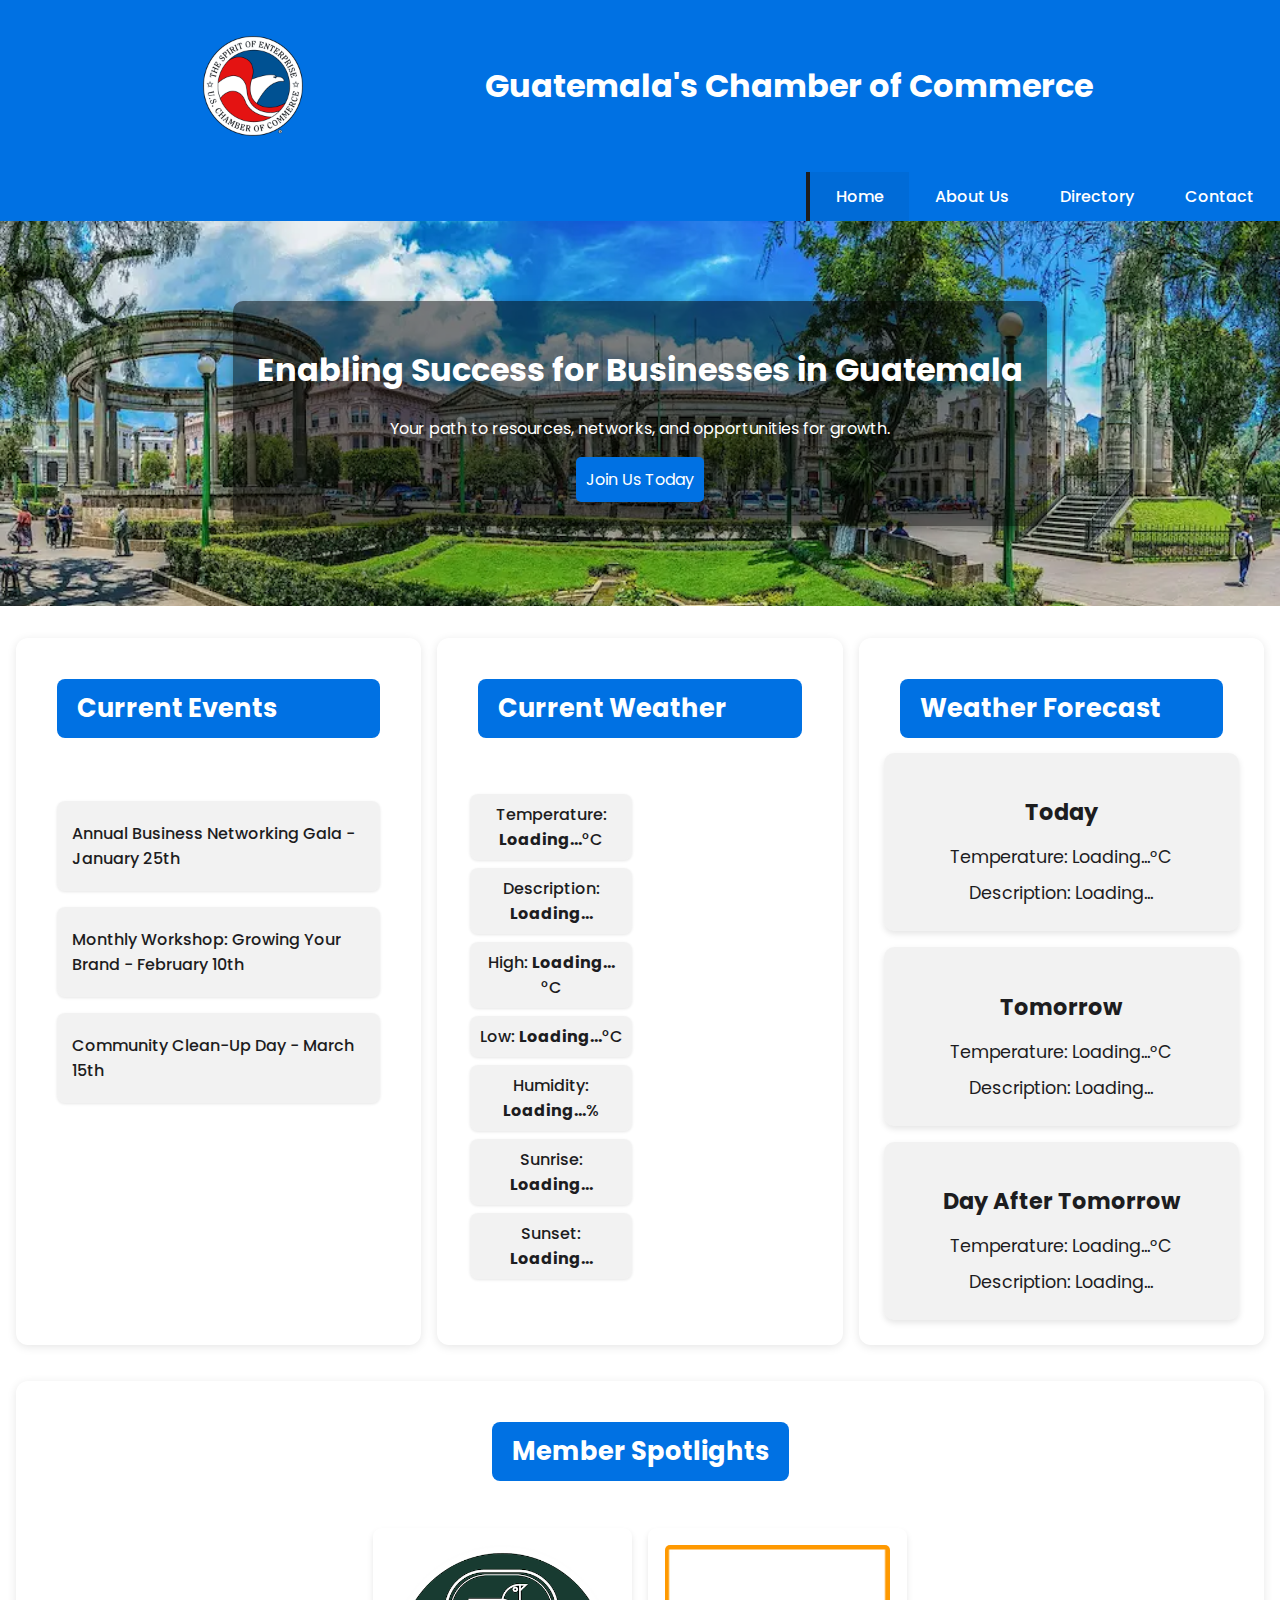
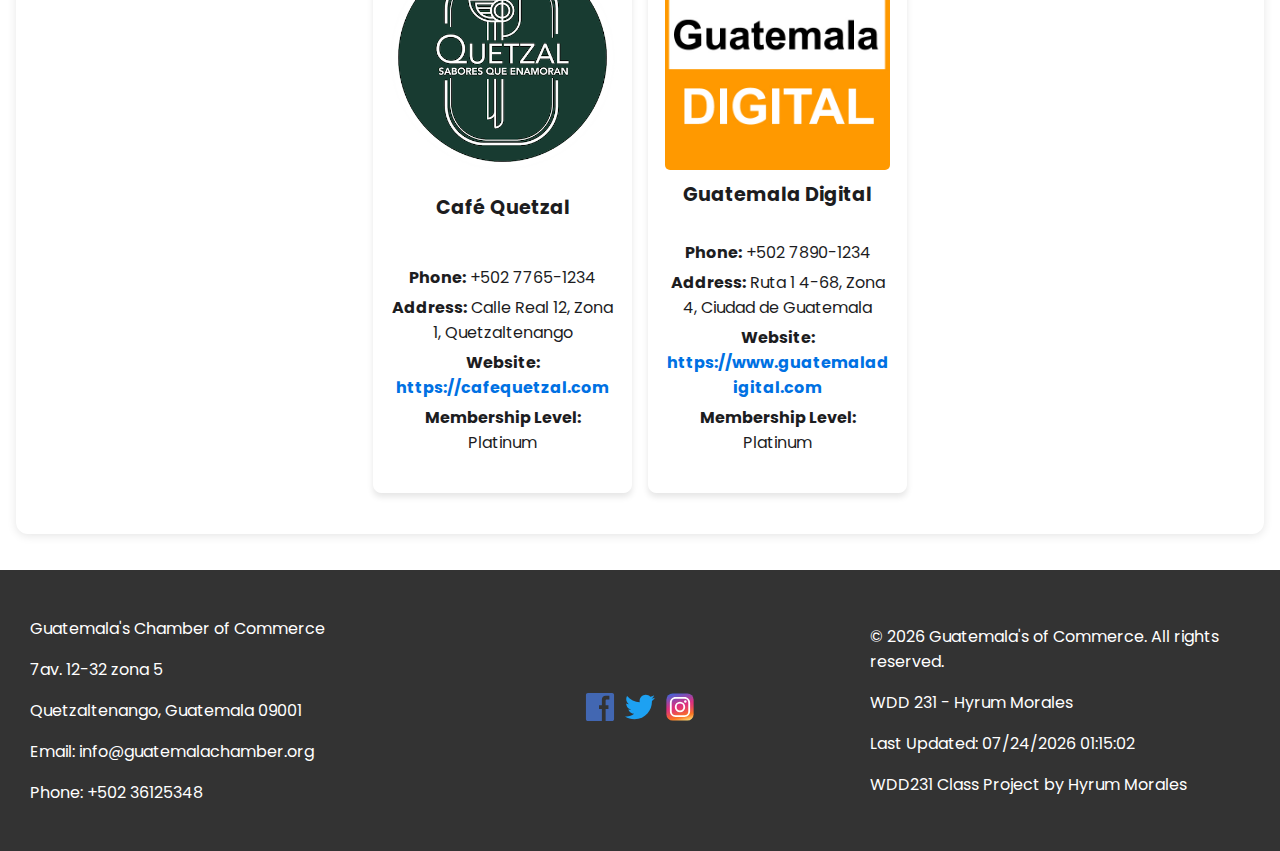
==== chamber/index.html @ 3a818819 "fixed audit tool errors" ====
<!DOCTYPE html>
<html lang="en">

<head>
    <meta charset="UTF-8">
    <meta name="viewport" content="width=device-width, initial-scale=1.0">
    <meta name="description" content="Welcome to the Guatemala's Chamber of Commerce Home Page.">
    <meta name="author" content="Hyrum Morales">
    <meta property="og:title" content="Guatemala Chamber of Commerce Home Page">
    <meta property="og:type" content="website">
    <meta property="og:image"
        content="https://github.com/Hyrummorales23/wdd231/blob/main/chamber/images/chamber-logo.png">
    <meta property="og:url" content="https://Hyrummorales23.github.io/wdd231/chamber/index.html">
    <title>Chamber Home Page</title>
    <link rel="icon" href="images/favicon.ico" type="image/x-icon">
    <link rel="stylesheet" href="styles/index-small.css">
    <link rel="stylesheet" href="styles/index-large.css">

    <!-- Twitter Card Meta Tags -->
    <meta name="twitter:card"
        content="https://github.com/Hyrummorales23/wdd231/blob/main/chamber/images/chamber-logo.png">
    <meta name="twitter:title" content="Guatemala's Chamber of Commerce Home Page">
    <meta name="twitter:description" content="Welcome to the Guatemala's Chamber of Commerce Home Page">
    <meta name="twitter:image" content="images/chamber-logo">
    <meta name="twitter:url" content="https://hyrummorales23.github.io/wdd231/chamber/index.html">
    <meta name="twitter:site" content="@iPanaHyrum">

    <link rel="preconnect" href="https://fonts.googleapis.com">
    <link rel="preconnect" href="https://fonts.gstatic.com" crossorigin>
    <link href="https://fonts.googleapis.com/css2?family=Poppins:wght@200;400&display=swap" rel="stylesheet">
</head>

<body>
    <header>
        <img src="images/chamber-logo.png" alt="Website logo">
        <h1>Guatemala's Chamber of Commerce</h1>
        <button id="myButton"></button>
    </header>
    <nav id="animate">
        <ul class="menuLinks">
            <li class="current-menu-item"><a href="index.html">Home</a></li>
            <li><a href="#" title="About Us">About Us</a></li>
            <li><a href="directory.html" title="Directory">Directory</a></li>
            <li><a href="#" title="Contact">Contact</a></li>
        </ul>
    </nav>

    <section class="hero">
        <div class="hero-content">
            <h1>Enabling Success for Businesses in Guatemala</h1>
            <p>Your path to resources, networks, and opportunities for growth.</p>
            <button>Join Us Today</button>
        </div>
    </section>

    <main>
        <section class="current-events">
            <h2>Current Events</h2>
            <ul>
                <li>Annual Business Networking Gala - January 25th</li>
                <li>Monthly Workshop: Growing Your Brand - February 10th</li>
                <li>Community Clean-Up Day - March 15th</li>
            </ul>
        </section>

        <!-- Current Weather Section -->
        <section class="current-weather">
            <h2>Current Weather</h2>
            <img id="current-icon" src="images/loading-weather-icon.png" alt="Weather Icon" style="display: none;">
            <div class="text-content">
                <p>Temperature: <span id="current-temp">Loading...</span>°C</p>
                <p>Description: <span id="current-description">Loading...</span></p>
                <p>High: <span id="current-high">Loading...</span>°C</p>
                <p>Low: <span id="current-low">Loading...</span>°C</p>
                <p>Humidity: <span id="current-humidity">Loading...</span>%</p>
                <p>Sunrise: <span id="current-sunrise">Loading...</span></p>
                <p>Sunset: <span id="current-sunset">Loading...</span></p>
            </div>
        </section>

        <!-- Weather Forecast Section -->
        <section class="weather-forecast">
            <h2>Weather Forecast</h2>
            <div class="forecast-container">
                <div class="forecast-day">
                    <h3>Today</h3>
                    <p>Temperature: <span id="forecast-today-temp">Loading...</span>°C</p>
                    <p>Description: <span id="forecast-today-desc">Loading...</span></p>
                </div>
                <div class="forecast-day">
                    <h3>Tomorrow</h3>
                    <p>Temperature: <span id="forecast-tomorrow-temp">Loading...</span>°C</p>
                    <p>Description: <span id="forecast-tomorrow-desc">Loading...</span></p>
                </div>
                <div class="forecast-day">
                    <h3>Day After Tomorrow</h3>
                    <p>Temperature: <span id="forecast-dayafter-temp">Loading...</span>°C</p>
                    <p>Description: <span id="forecast-dayafter-desc">Loading...</span></p>
                </div>
            </div>
        </section>

        <!-- Spotlight Section -->
        <section class="spotlights">
            <h2>Member Spotlights</h2>
            <div id="memberContainer">
                <!-- Spotlight cards will be dynamically inserted here -->
            </div>
        </section>
    </main>
    <footer>
        <div class="contact-info">
            <p>Guatemala's Chamber of Commerce</p>
            <p>7av. 12-32 zona 5</p>
            <p>Quetzaltenango, Guatemala 09001</p>
            <p>Email: info@guatemalachamber.org</p>
            <p>Phone: +502 36125348</p>
        </div>

        <div class="social-media">
            <a href="https://www.facebook.com"><img src="images/facebook.svg" alt="Facebook"></a>
            <a href="https://www.twitter.com"><img src="images/twitter.svg" alt="Twitter"></a>
            <a href="https://www.instagram.com"><img src="images/instagram.svg" alt="Instagram"></a>
        </div>

        <div class="copyright">
            <p>&copy; <span id="year"></span> Guatemala's of Commerce. All rights reserved.</p>
            <p>WDD 231 - Hyrum Morales</p>
            <p id="lastModified"></p>
            <p>WDD231 Class Project by Hyrum Morales</p>
        </div>

    </footer>

    <script src="scripts/index.js" defer></script>
</body>

</html>
---- chamber/styles/index-small.css ----
:root {
    --primary-color: #333333;
    --secondary-color: White;
    --accent-color: #0071E3;
    --dark-color: #1D1D1F;
    --light-color: #FFFFFF;
}

body {
    font-family: 'Poppins', Arial;
    margin: 0;
    padding: 0;
    background-color: var(--secondary-color);
    color: var(--dark-color);
    overflow-x: hidden;
}

h2 {
    font-family: 'Poppins', Arial;
    margin: 1rem;
}

header {
    background-color: var(--accent-color);
    color: var(--light-color);
    text-align: center;
    display: flex;
    justify-content: space-evenly;
    align-items: center;
    padding: 20px;
    box-shadow: 0 2px 5px rgba(0, 0, 0, 0.1);
    font-family: 'Poppins', Arial;
}

header img {
    max-width: 100px;
    height: auto;
    min-width: 30px;
    margin: 1rem;
}

/* Hamburger button styles */
nav {
    background-color: var(--accent-color);
    display: grid;
    grid-template-rows: 0fr;
    transition: grid-template-rows 0.5s ease-out;
    font-family: 'Poppins', Arial;
}


nav ul {
    overflow: hidden;
}

nav.open {
    grid-template-rows: 1fr;
}

#myButton {
    font-size: 2rem;
    background: none;
    border: none;
    color: var(--light-color);
    cursor: pointer;
    width: 100%;
    text-align: right;
    padding: .25rem 2vw;
}

#myButton::before {
    content: "\2630";
}

#myButton.open::before {
    content: "x";
}

ul.menuLinks li a {
    display: block;
    padding: .75rem 2vw;
    color: var(--light-color);
    text-decoration: none;
    font-weight: 500;
    font-family: 'Poppins', Arial;
}

li.current-menu-item a {
    background-color: rgba(0, 0, 0, 0.05);
    border-left: 4px solid var(--dark-color);
}

ul.menuLinks {
    list-style-type: none;
    margin: 0;
    padding: 0;
}

/* Header and Hero */
.logo {
    display: flex;
    align-items: center;
}

.logo img {
    max-width: 50px;
    margin-right: 10px;
}

.hero-content {
    background-color: rgba(0, 0, 0, 0.5);
    padding: 1.5rem;
    border-radius: 10px;
    box-shadow: 0 4px 10px rgba(0, 0, 0, 0.3);
    align-items: center;
}

.hero h1 {
    color: var(--light-color);
}

.hero p {
    color: var(--light-color);
}

.hero {
    position: relative;
    background-size: cover;
    background-position: center;
    text-align: center;
    padding: 5rem 1rem;
    display: flex;
    align-items: center;
    justify-content: center;
    margin-bottom: 2rem;
    max-width: 1600px;
    max-height: 1000px;
    background-image: url('../images/hero-image-placeholder.webp');
}

.hero button {
    transform: translateX(0%);
    /* Adjust for centering */
    padding: 10px 10px;
    background-color: var(--accent-color);
    color: var(--light-color);
    border: none;
    border-radius: 5px;
    font-size: 1rem;
    box-shadow: 0 4px 8px rgba(0, 0, 0, 0.3);
    /* Add a shadow for better visibility */
    cursor: pointer;
    transition: background-color 0.3s ease, transform 0.3s ease;
    font-family: 'Poppins', Arial;
}

.hero button:hover {
    background-color: var(--dark-color);
    transform: translateX(0%) scale(1.1);
    /* Slight grow effect on hover */
}

/*Main*/
main section {
    background-color: var(--light-color);
    padding: 25px;
    border-radius: 12px;
    box-shadow: 0 2px 10px rgba(0, 0, 0, 0.1);
    margin-bottom: 20px;
    font-family: 'Poppins', Arial;
}

/* Heading Background Color */
h2 {
    background-color: var(--accent-color);
    color: var(--light-color);
    padding: 10px 20px;
    border-radius: 8px;
    font-size: 1.6rem;
    margin-bottom: 15px;
}

/* Events section decoration */
.current-events {
    display: flex;
    flex-direction: column;
    gap: 1rem;
}

.current-events ul {
    list-style-type: none;
    padding: 0;
    font-size: 1rem;

}

.current-events ul li {
    background-color: rgba(0, 0, 0, 0.05);
    padding: 20px 15px;
    border-radius: 8px;
    box-shadow: 0 1px 3px rgba(0, 0, 0, 0.1);
    font-weight: 500;
    margin: 1rem;
}

/* Current Weather Section */
.current-weather {
    display: grid;
    grid-template-columns: 1fr 1fr;
    align-items: center;
    justify-content: center;
    grid-template-rows: auto 1fr;

}

.current-weather h2 {
    grid-column: span 2;
}

.current-weather img {
    max-width: 100%;
    height: auto;
    border-radius: 8px;
    justify-self: center;

}

.current-weather p {
    background-color: var(--light-color);
    border-radius: 4px;
    background-color: rgba(0, 0, 0, 0.05);
    padding: 0.5rem 0.5rem;
    border-radius: 8px;
    box-shadow: 0 1px 3px rgba(0, 0, 0, 0.1);
    font-weight: 500;
    margin: 0.5rem;
    text-align: center;
}

.current-weather span {
    font-weight: bold;
}

/* Weather Forecast Section */
.weather-forecast .forecast-container {
    display: grid;
    grid-template-columns: 1fr;
    gap: 1rem;
    width: 100%;
}

.weather-forecast .forecast-day {
    background-color: rgba(0, 0, 0, 0.05);
    padding: 20px;
    border-radius: 10px;
    box-shadow: 0 3px 6px rgba(0, 0, 0, 0.1);
    text-align: center;
}

.weather-forecast .forecast-day h3 {
    font-size: 1.4rem;
    margin-bottom: 10px;
}

.weather-forecast .forecast-day p {
    font-size: 1.1rem;
    margin: 5px 0;
}

.forecast-day {
    word-wrap: break-word;
    /* Prevent content from overflowing */
    text-align: left;
    padding: 0.5rem;
    background-color: var(--light-color);
    border-radius: 8px;
    box-shadow: 0 2px 5px rgba(0, 0, 0, 0.1);
    display: flex;
    flex-direction: column;
    justify-content: space-between;
}

/* Spotlight Section */
.spotlights {
    display: flex;
    flex-direction: column;
    gap: 1rem;
    justify-content: space-evenly;
    align-items: center;
}

.spotlights h2 {
    background-color: var(--accent-color);
    color: var(--light-color);
    padding: 10px 20px;
    border-radius: 8px;
    font-size: 1.6rem;
    margin-bottom: 15px;
}

/*Spotlight cards*/
#memberContainer {
    display: grid;
    grid-template-columns: repeat(auto-fill, minmax(200px, 1fr));
    gap: 1rem;
    padding: 1rem;
}

#memberContainer.list-view {
    display: block;
}

.spotlight-card {
    border: 1px solid var(--light-color);
    padding: 1rem;
    text-align: center;
    background-color: var(--light-color);
    border-radius: 8px;
    box-shadow: 0 4px 6px rgba(0, 0, 0, 0.1);
    transition: transform 0.3s ease, box-shadow 0.3s ease;
    font-family: 'Poppins', Arial;
    display: flex;
    flex-direction: column;
    justify-content: space-between;
}

.spotlight-card:hover {
    transform: translateY(-5px);
    box-shadow: 0 6px 12px rgba(0, 0, 0, 0.15);
}

.spotlight-card img {
    max-width: 100%;
    height: auto;
    border-radius: 5px;
}

.spotlight-card a {
    color: var(--accent-color);
    text-decoration: none;
    font-weight: bold;
    word-wrap: break-word;
    /* Ensures long words break and wrap within the container */
    overflow-wrap: break-word;
    /* Additional property for better wrapping control */
    white-space: normal;
    /* Ensures the link doesn't overflow */
    text-overflow: ellipsis;
    /* Adds "..." if the text is too long */
    display: block;
    /* Makes sure the link takes up the full width */
    word-break: break-all;
    /* Forces the text to break at any point if it’s too long */
    max-width: 100%;
    /* Prevents the text from overflowing outside */
}

.spotlight-card h3 {
    font-size: 1.2em;
    margin: 10px 0;
}

.spotlight-card ul {
    list-style-type: none;
    padding: 0;
}

.spotlight-card ul li {
    margin: 5px 0;
}

/* Footer styles */
footer {
    background-color: var(--primary-color);
    color: var(--light-color);
    text-align: center;
    padding: 20px;
    display: flex;
    flex-wrap: wrap;
    justify-content: space-between;
    align-items: center;
    font-family: 'Poppins', Arial;
}

footer div {
    flex: 1 1 300px;
    margin: 10px;
}

@media (min-width: 768px) {
    footer {
        flex-wrap: nowrap;
    }

    footer div {
        text-align: left;
    }

}

.social-media {
    display: flex;
    justify-content: center;
    gap: 10px;
}

.social-media img {
    width: 30px;
}

.social-media a:hover img {
    opacity: 0.7;
}
---- chamber/styles/index-large.css ----
/*Start of media query*/
@media only screen and (min-width: 38rem) {
    #myButton {
        display: none;
    }

    ul.menuLinks,
    ul.menuLinks.open {
        display: flex;
        justify-content: flex-end;
    }

    ul.menuLinks a:hover {
        background-color: rgba(255, 255, 255, 0.2);
    }

    nav {
        grid-template-rows: 1fr;
    }

    footer {
        display: flex;
        justify-content: space-between;
        gap: 20px;
    }

    main {
        display: grid;
        grid-template-columns: 1fr 1fr 1fr;
        gap: 1rem;
        margin: 1rem;
    }

    .spotlights {
        grid-column: span 3;
    }

}

/*End of media query*/
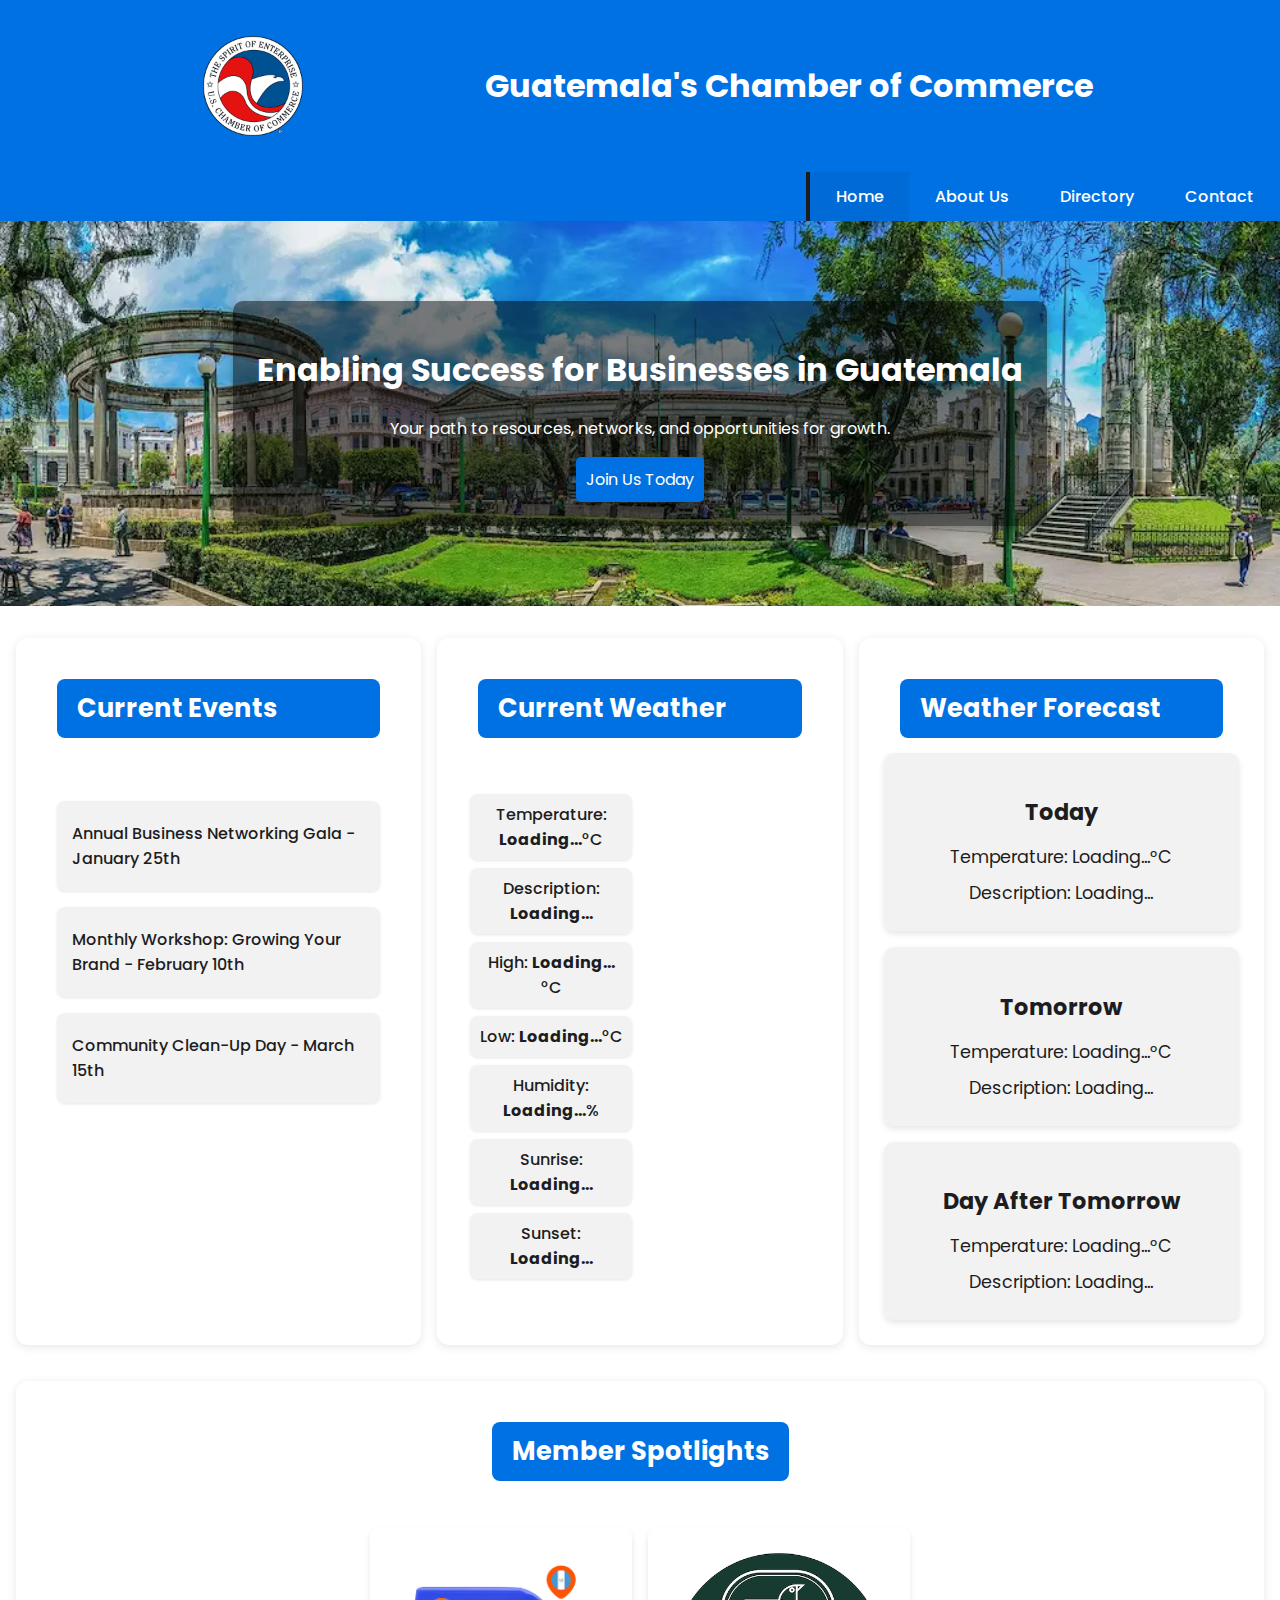
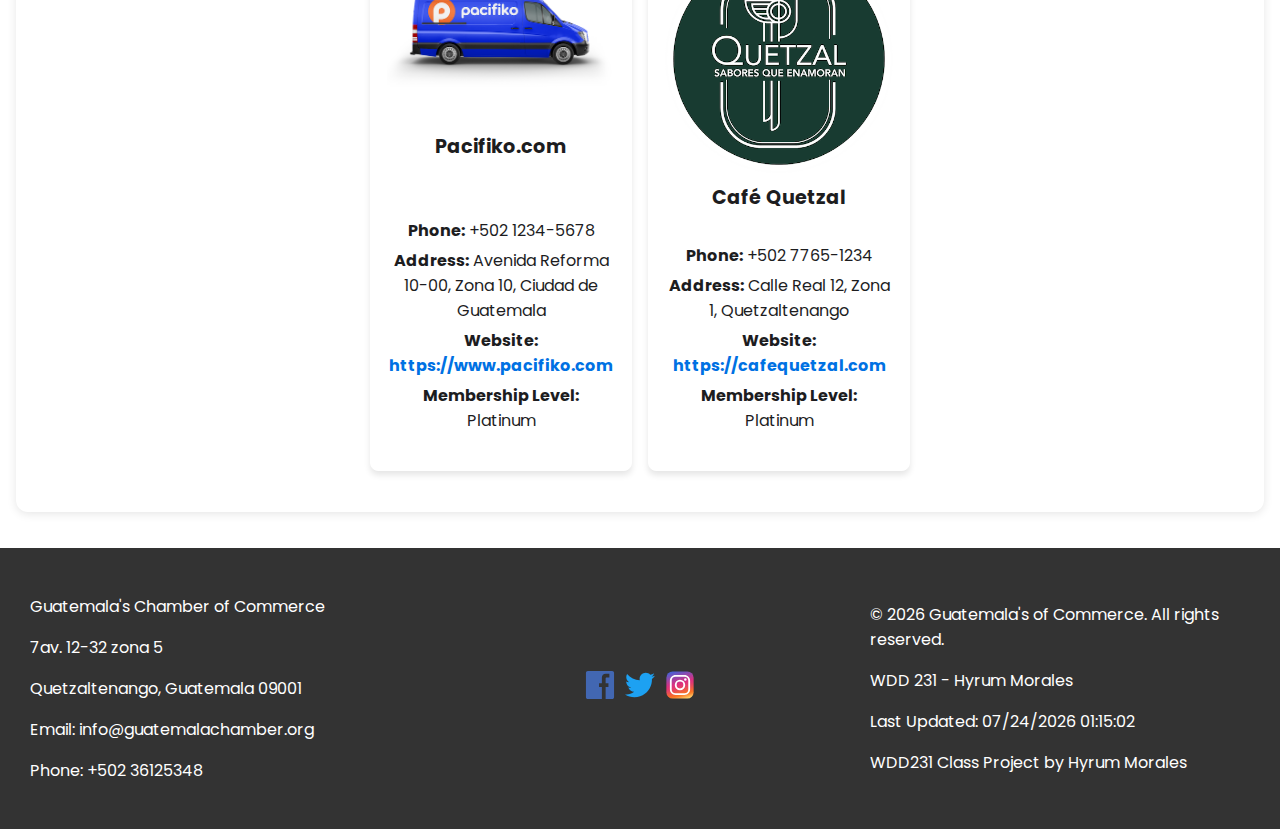
==== commit f7778b0b: "home page title" ====
--- a/chamber/index.html
+++ b/chamber/index.html
@@ -11,7 +11,7 @@
     <meta property="og:image"
         content="https://github.com/Hyrummorales23/wdd231/blob/main/chamber/images/chamber-logo.png">
     <meta property="og:url" content="https://Hyrummorales23.github.io/wdd231/chamber/index.html">
-    <title>Chamber Home Page</title>
+    <title>Home</title>
     <link rel="icon" href="images/favicon.ico" type="image/x-icon">
     <link rel="stylesheet" href="styles/index-small.css">
     <link rel="stylesheet" href="styles/index-large.css">
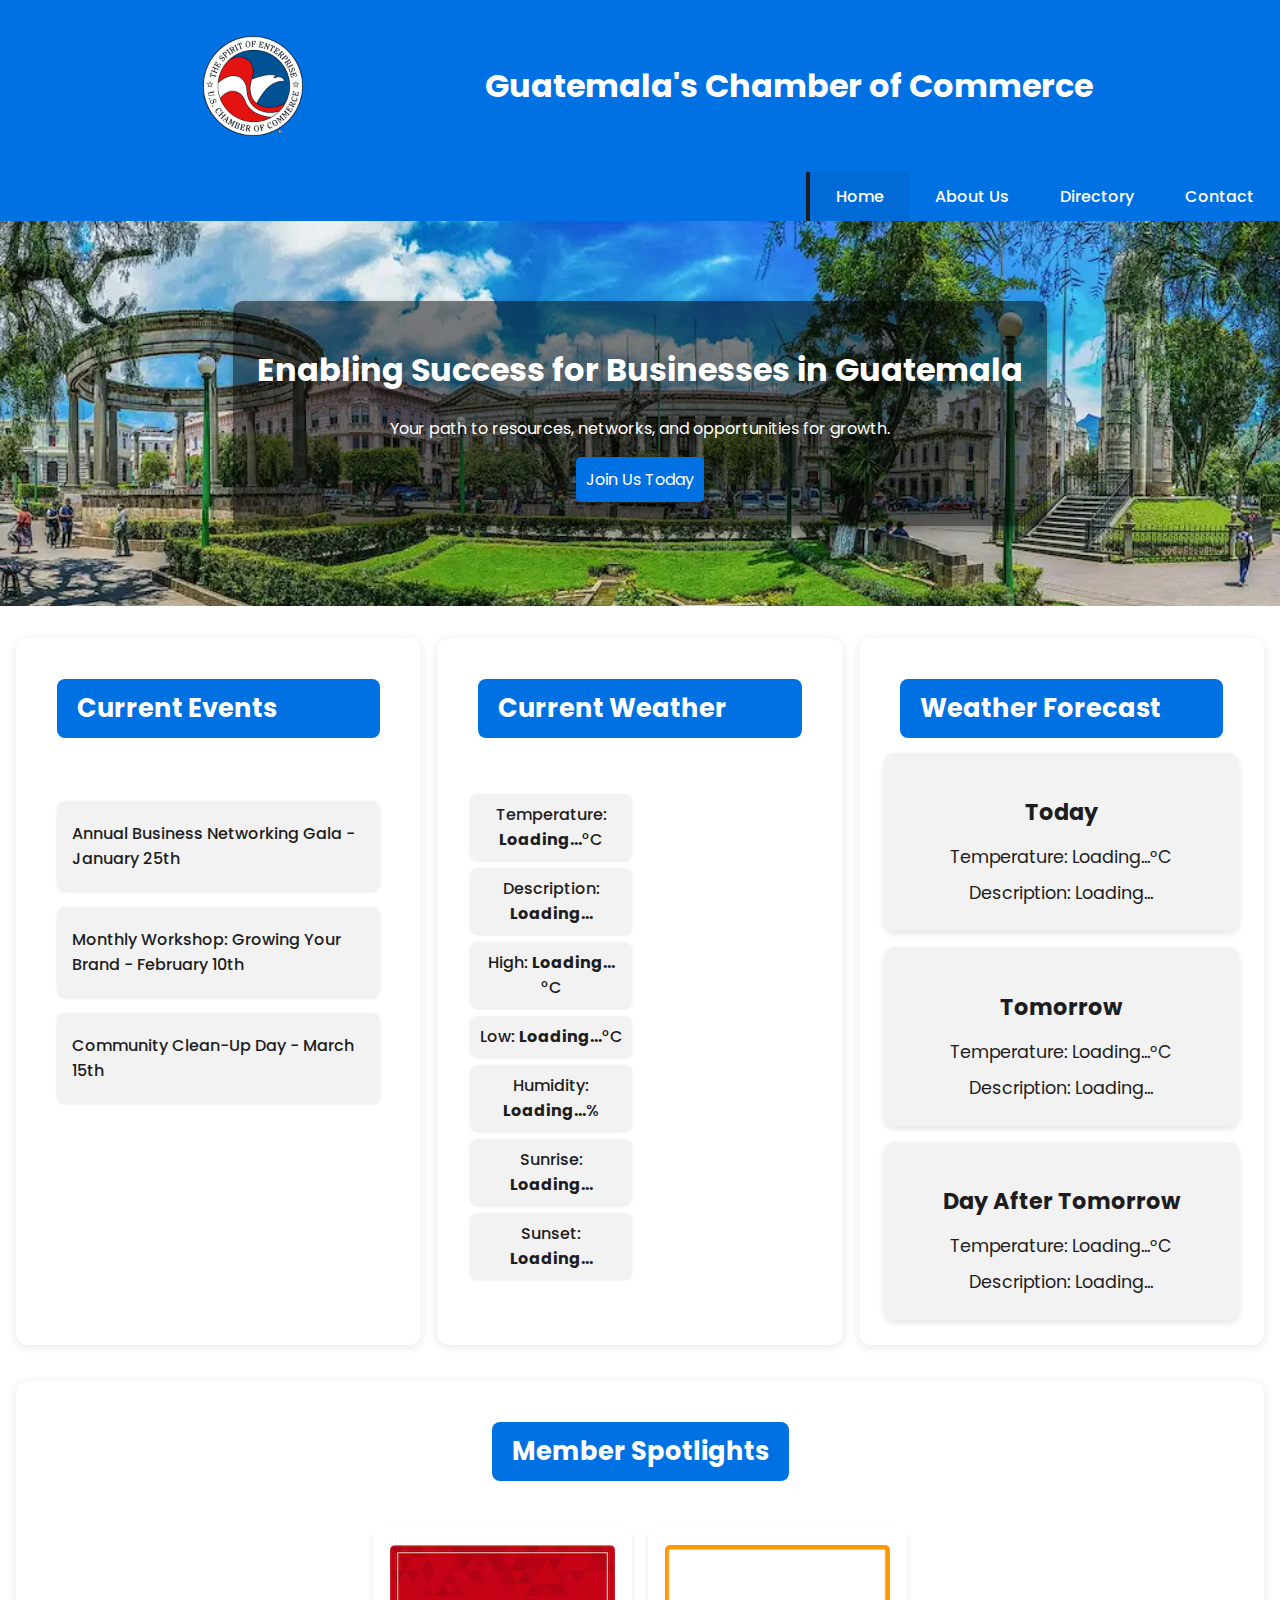
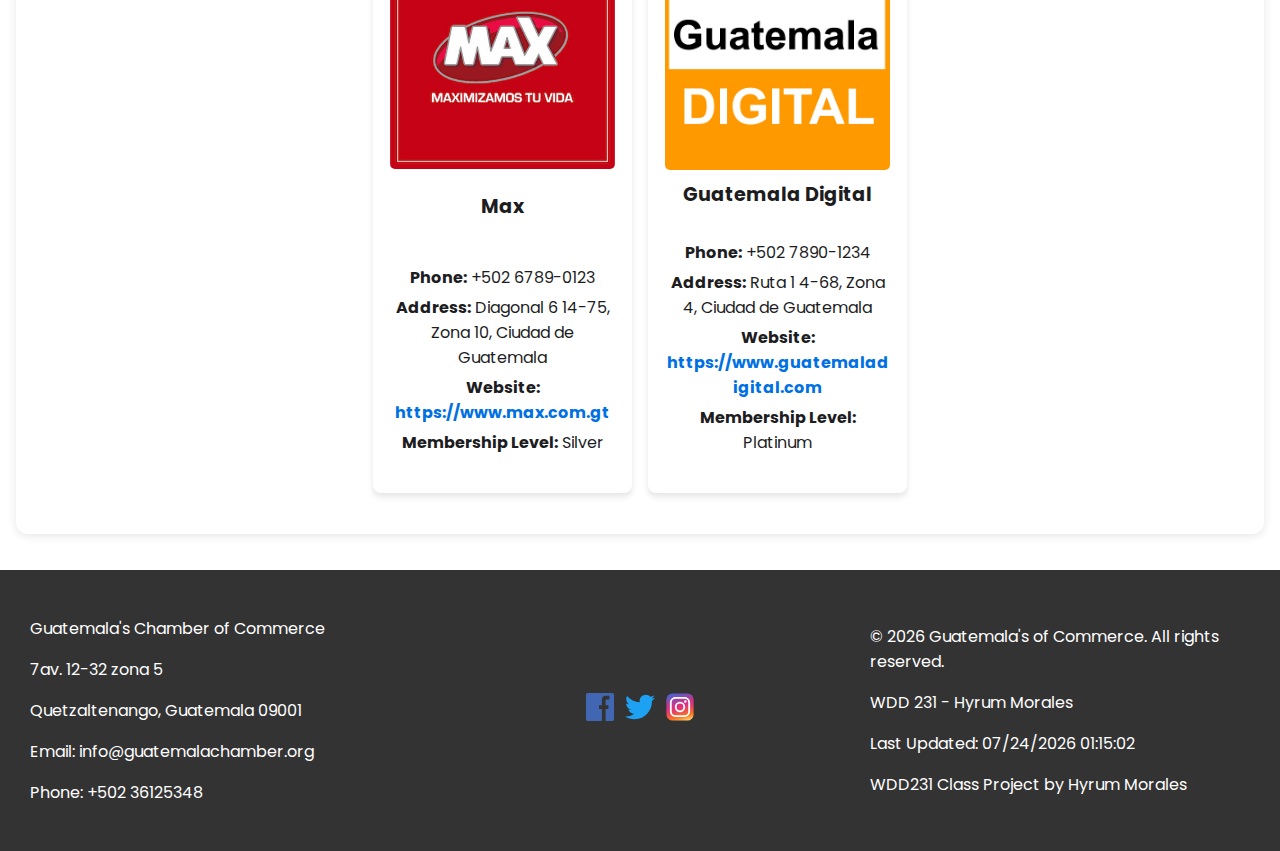
==== commit 508e7d4d: "page title" ====
--- a/chamber/index.html
+++ b/chamber/index.html
@@ -11,7 +11,7 @@
     <meta property="og:image"
         content="https://github.com/Hyrummorales23/wdd231/blob/main/chamber/images/chamber-logo.png">
     <meta property="og:url" content="https://Hyrummorales23.github.io/wdd231/chamber/index.html">
-    <title>Home</title>
+    <title>Guatemala Chamber of Commerce</title>
     <link rel="icon" href="images/favicon.ico" type="image/x-icon">
     <link rel="stylesheet" href="styles/index-small.css">
     <link rel="stylesheet" href="styles/index-large.css">
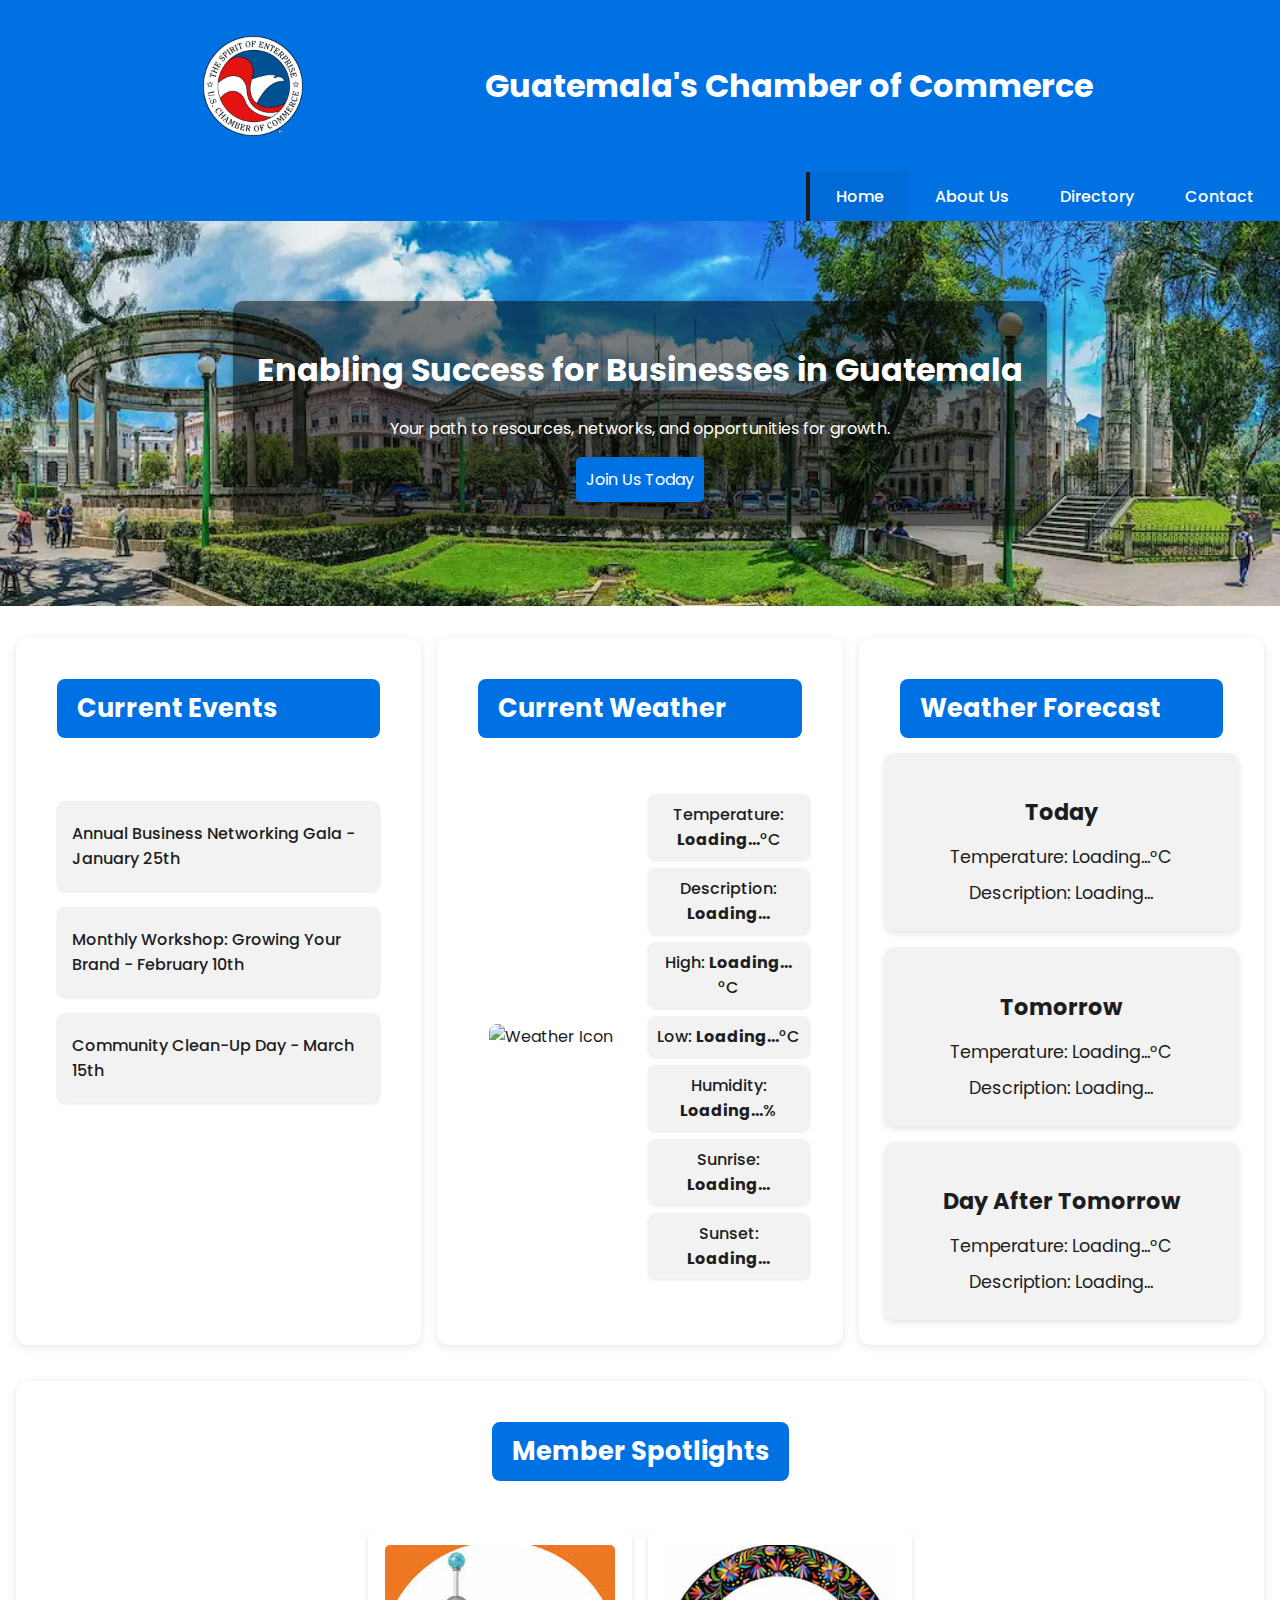
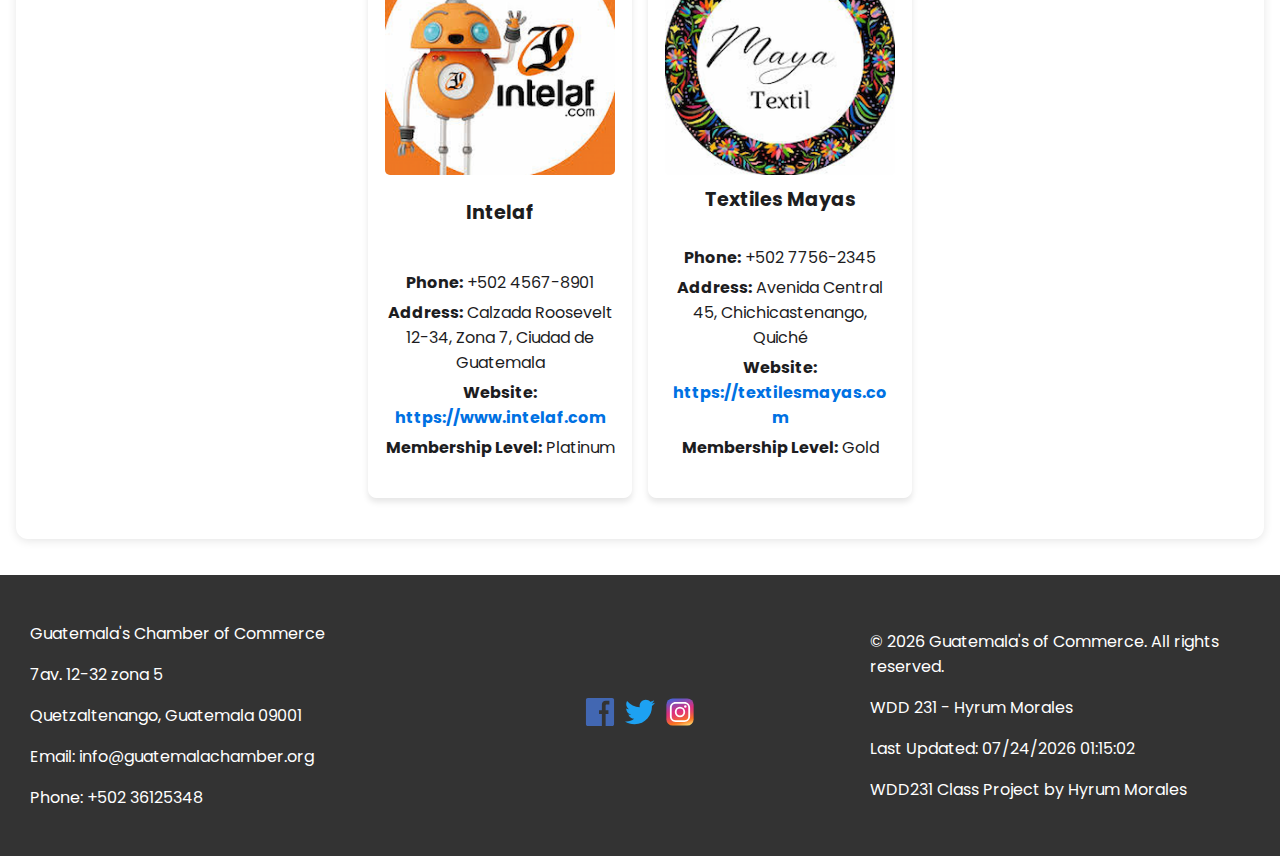
==== commit 719e6f27: "audit tool error" ====
--- a/chamber/index.html
+++ b/chamber/index.html
@@ -66,7 +66,7 @@
         <!-- Current Weather Section -->
         <section class="current-weather">
             <h2>Current Weather</h2>
-            <img id="current-icon" src="images/loading-weather-icon.png" alt="Weather Icon" style="display: none;">
+            <img id="current-icon" src="images/loading-weather-icon.png" alt="Weather Icon">
             <div class="text-content">
                 <p>Temperature: <span id="current-temp">Loading...</span>°C</p>
                 <p>Description: <span id="current-description">Loading...</span></p>
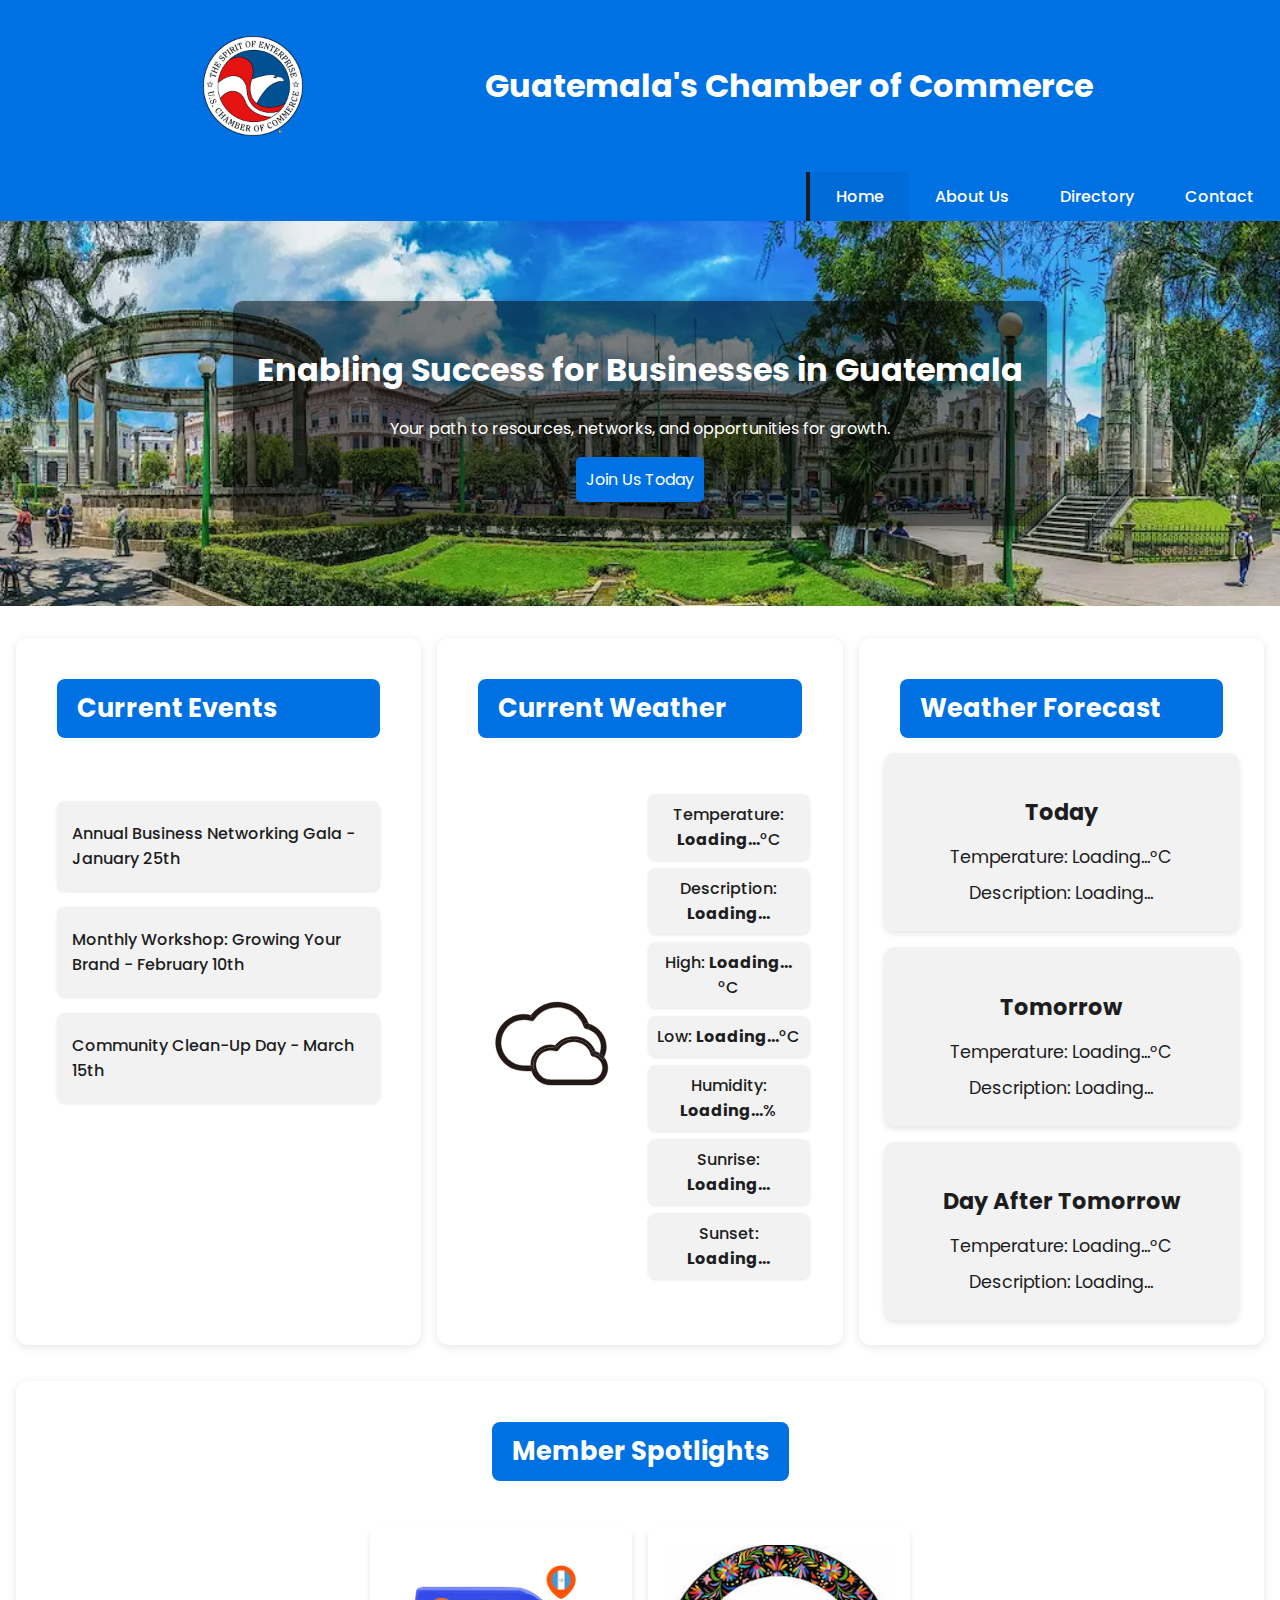
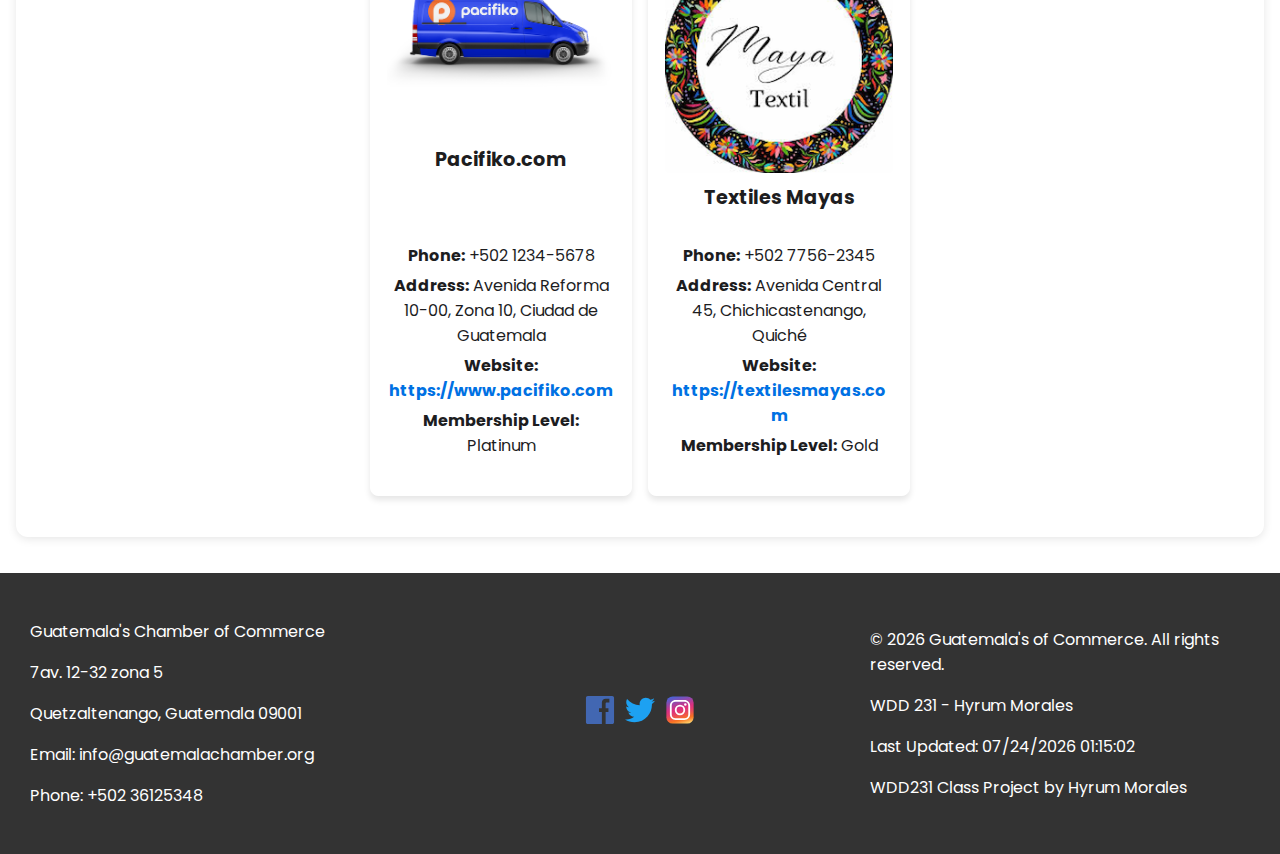
==== commit 7bda9b6a: "updated svg" ====
--- a/chamber/index.html
+++ b/chamber/index.html
@@ -66,7 +66,7 @@
         <!-- Current Weather Section -->
         <section class="current-weather">
             <h2>Current Weather</h2>
-            <img id="current-icon" src="images/loading-weather-icon.png" alt="Weather Icon">
+            <img id="current-icon" src="images/loading-weather-icon.svg" alt="Weather Icon">
             <div class="text-content">
                 <p>Temperature: <span id="current-temp">Loading...</span>°C</p>
                 <p>Description: <span id="current-description">Loading...</span></p>
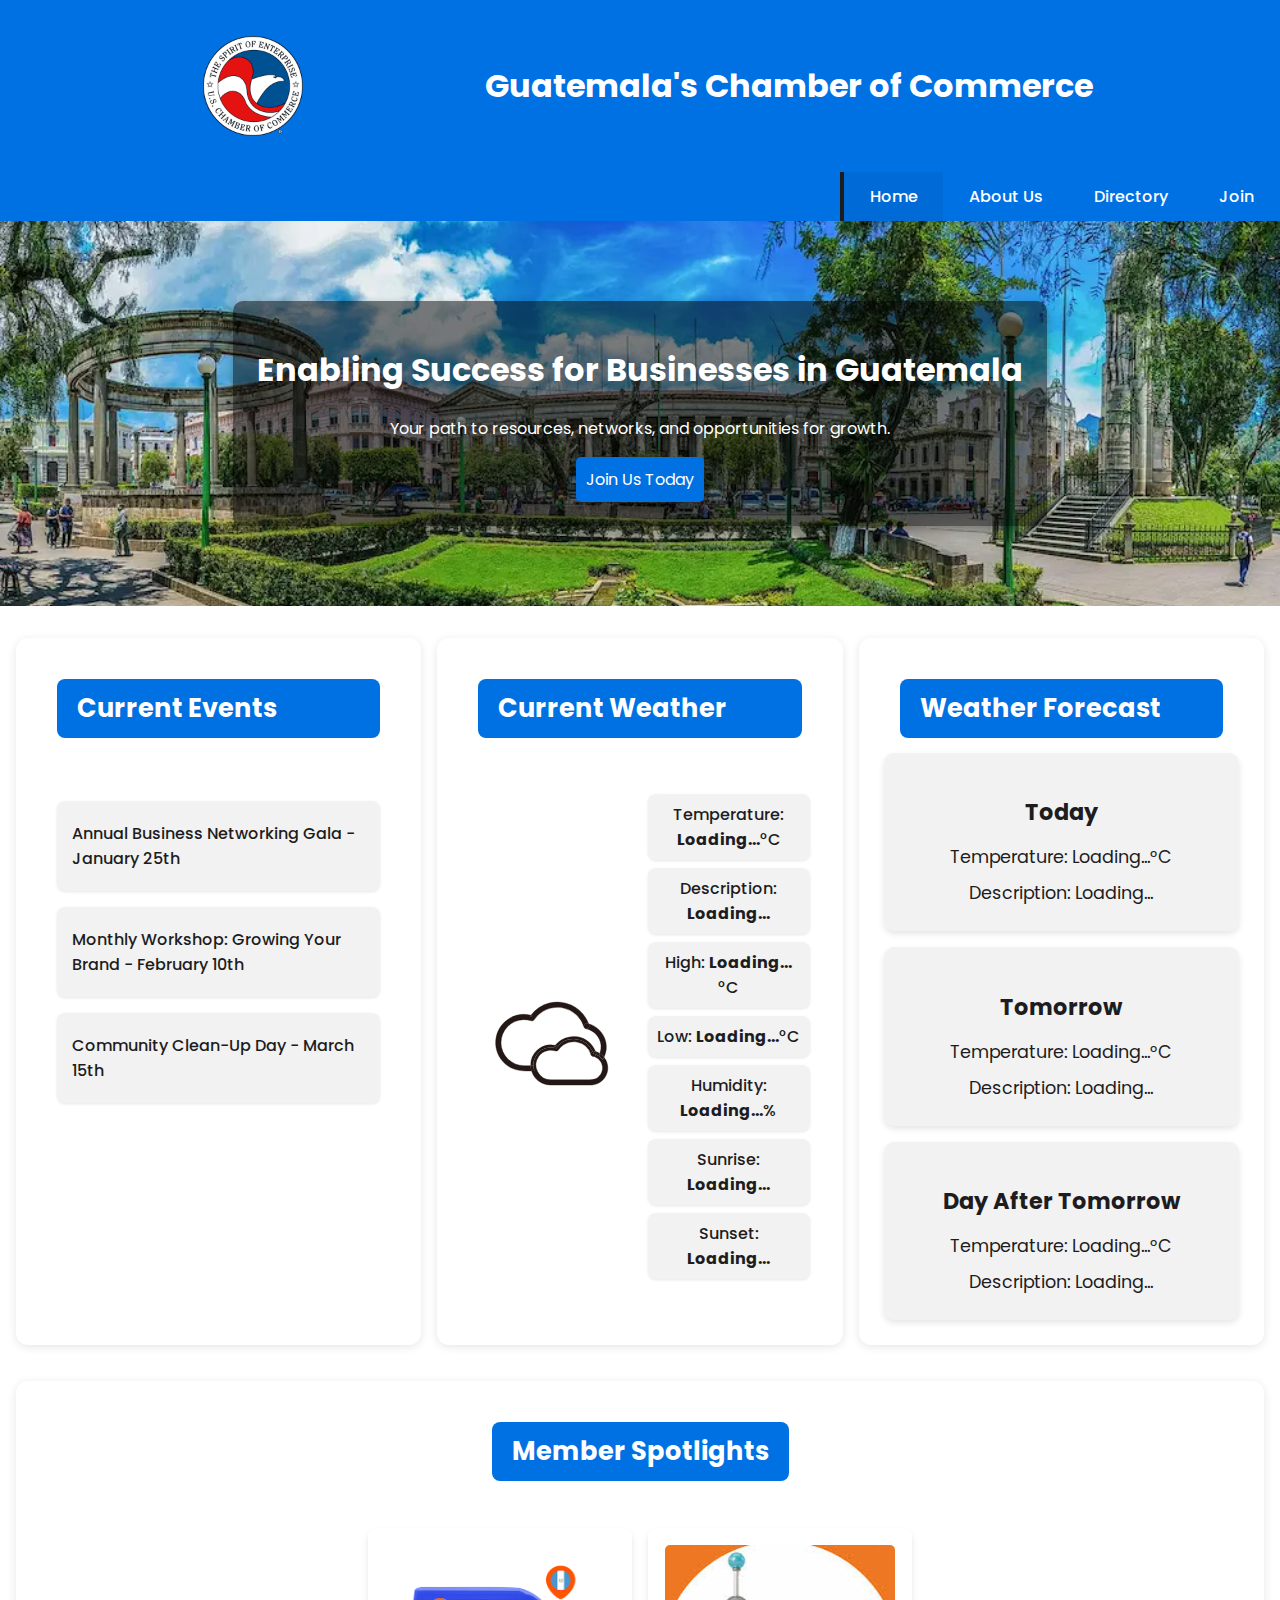
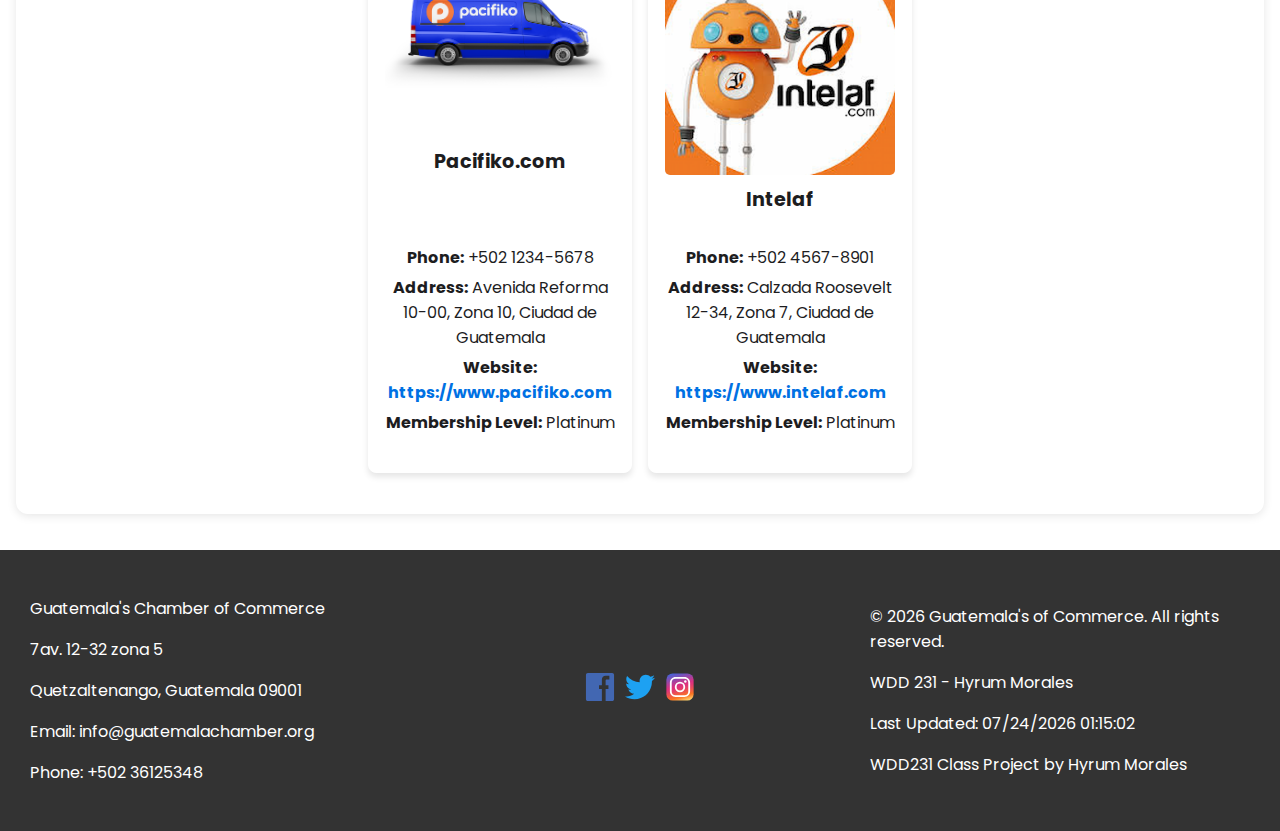
==== commit e21247bc: "join and thank you sites" ====
--- a/chamber/index.html
+++ b/chamber/index.html
@@ -41,7 +41,7 @@
             <li class="current-menu-item"><a href="index.html">Home</a></li>
             <li><a href="#" title="About Us">About Us</a></li>
             <li><a href="directory.html" title="Directory">Directory</a></li>
-            <li><a href="#" title="Contact">Contact</a></li>
+            <li><a href="join.html" title="Contact">Join</a></li>
         </ul>
     </nav>
 
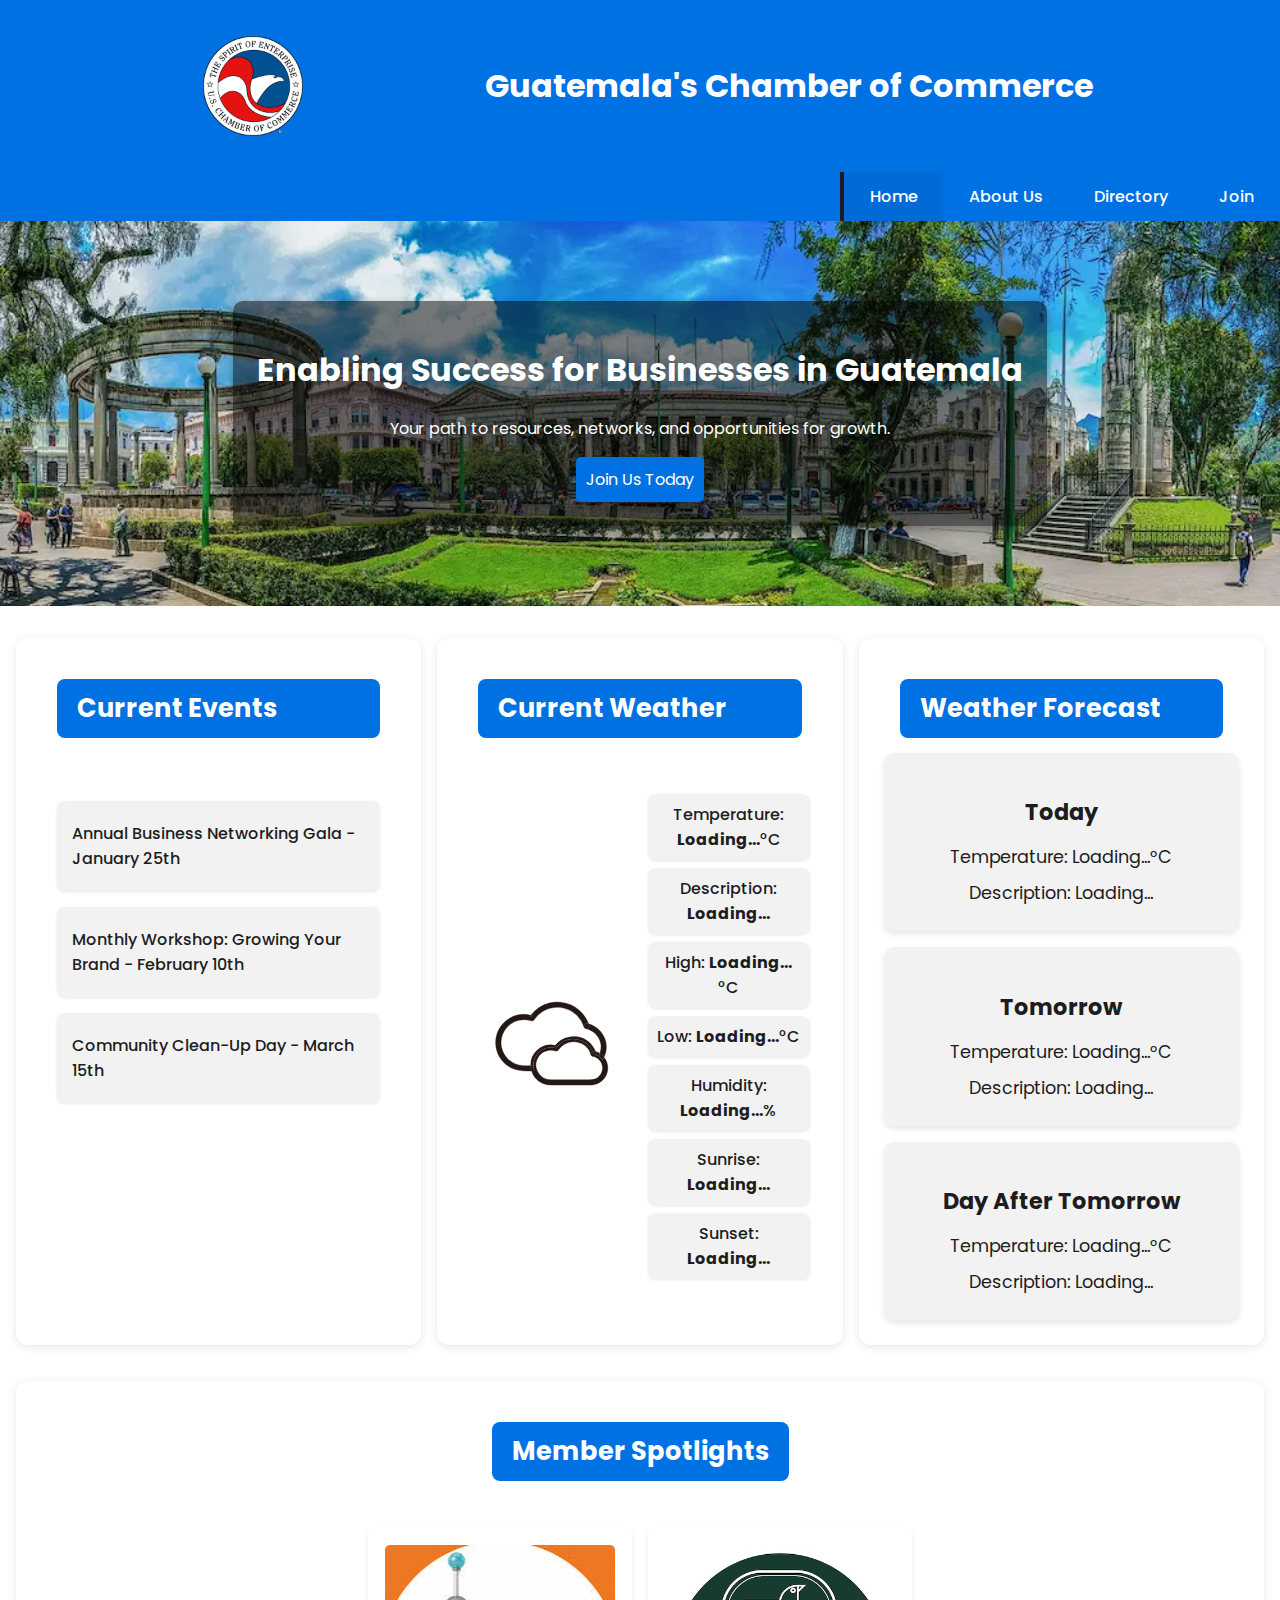
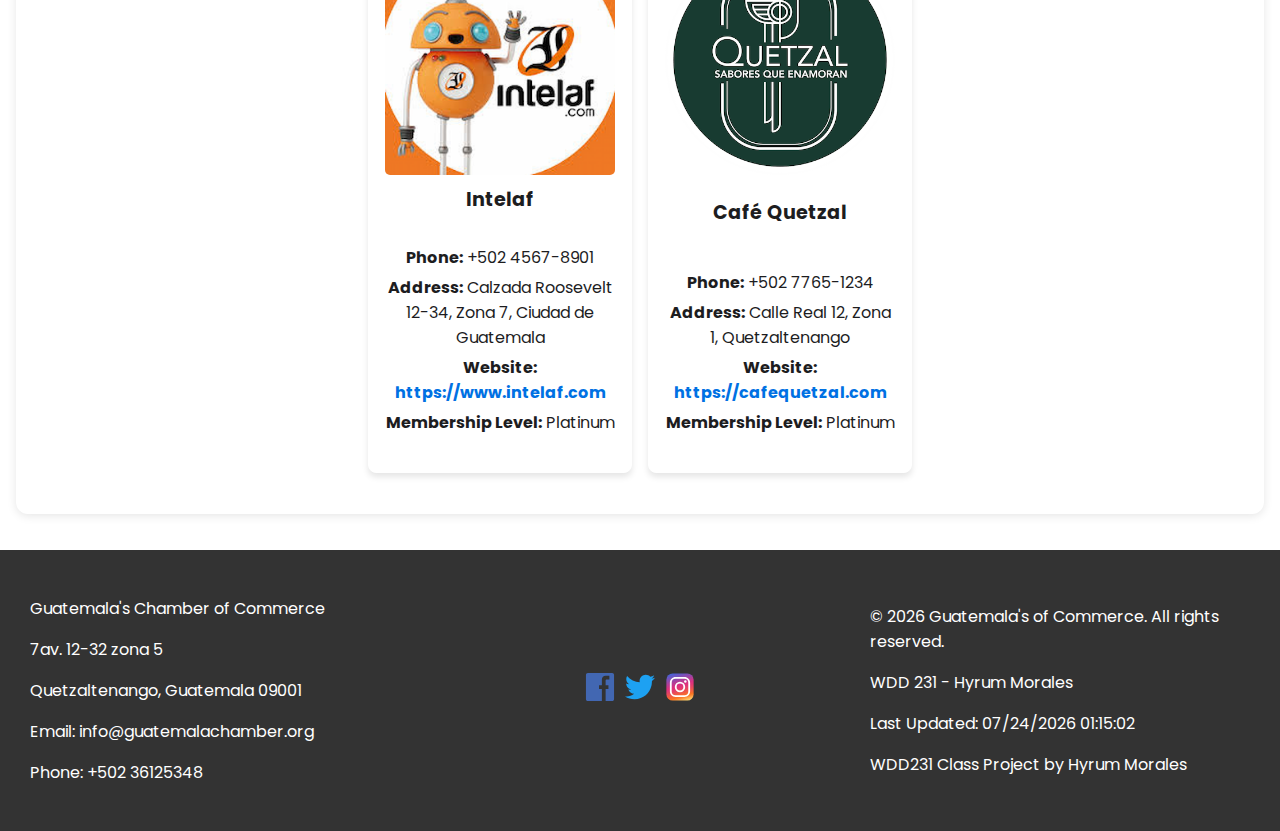
==== commit 8389ea60: "Join Us button functionality" ====
--- a/chamber/index.html
+++ b/chamber/index.html
@@ -49,7 +49,7 @@
         <div class="hero-content">
             <h1>Enabling Success for Businesses in Guatemala</h1>
             <p>Your path to resources, networks, and opportunities for growth.</p>
-            <button>Join Us Today</button>
+            <button id="joinButton">Join Us Today</button>
         </div>
     </section>
 
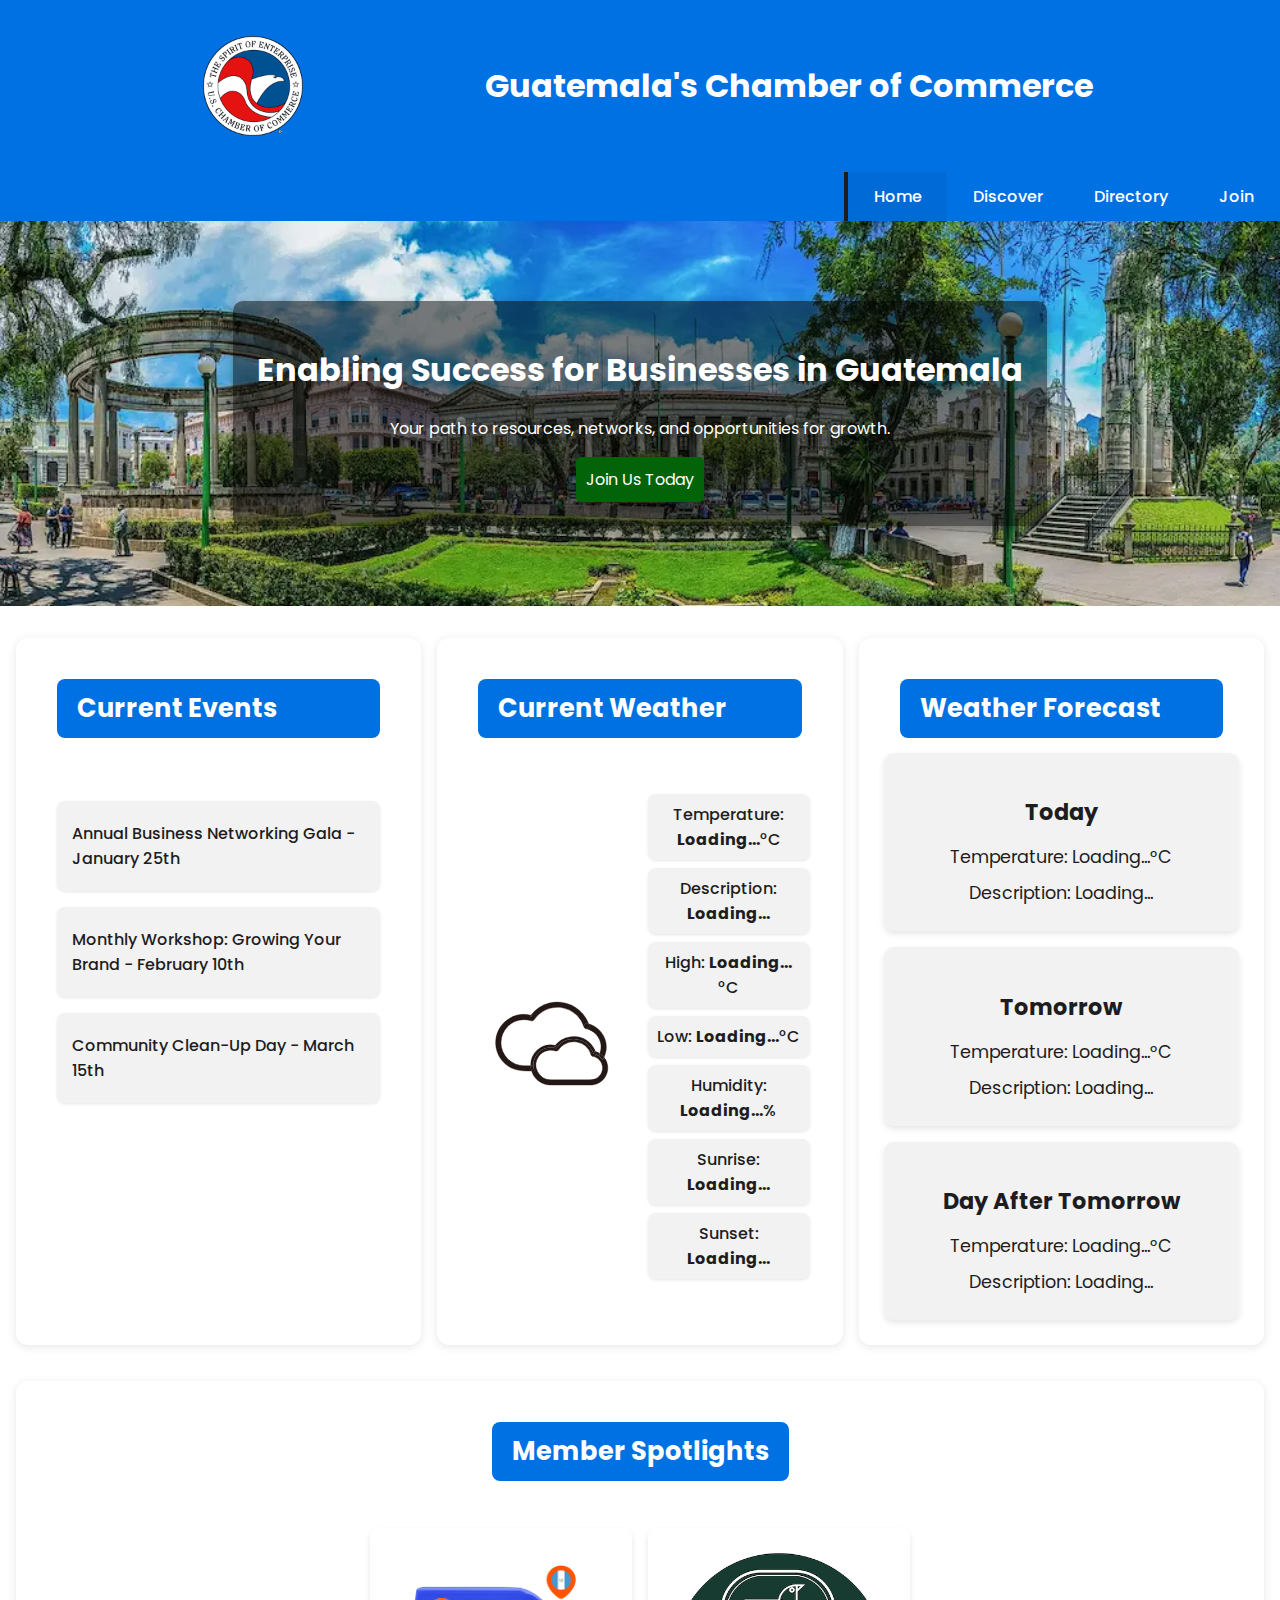
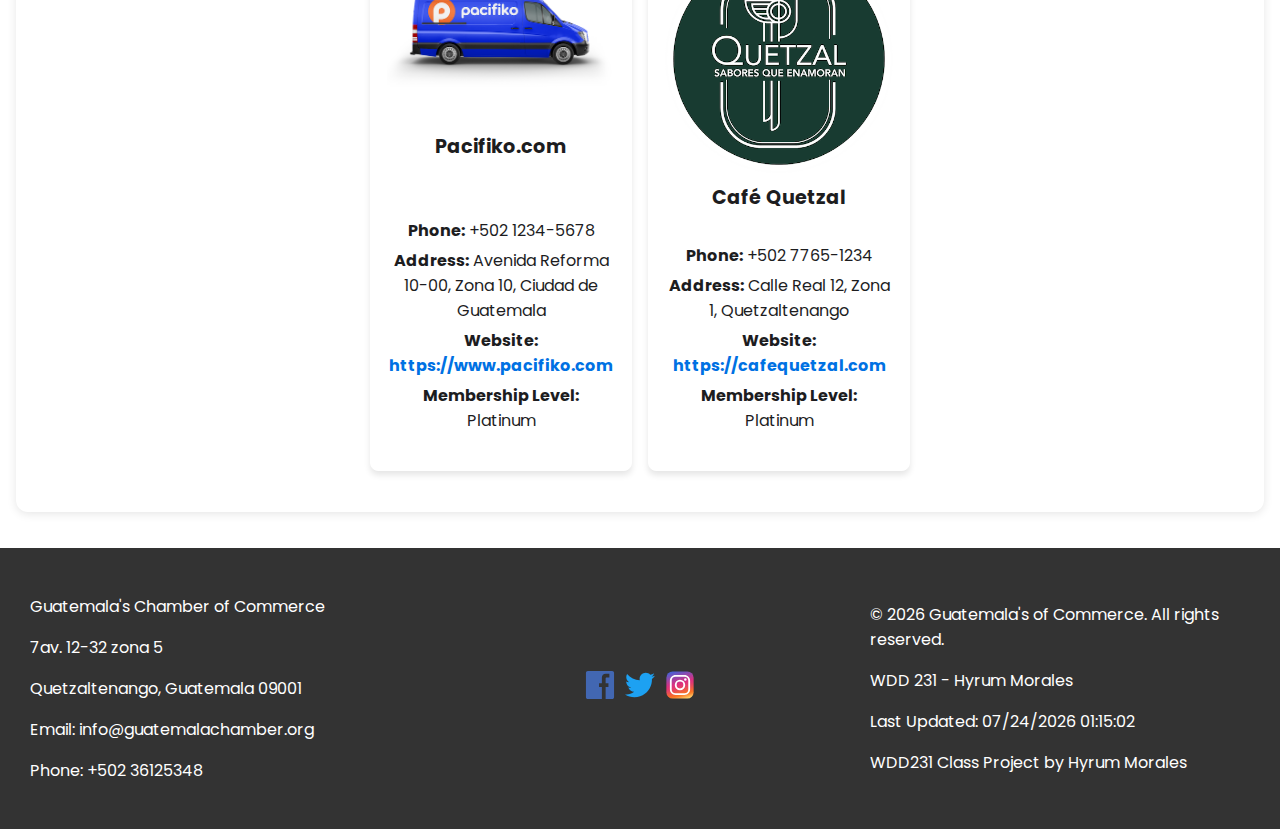
==== commit cf3fee09: "Discover page created" ====
--- a/chamber/index.html
+++ b/chamber/index.html
@@ -39,7 +39,7 @@
     <nav id="animate">
         <ul class="menuLinks">
             <li class="current-menu-item"><a href="index.html">Home</a></li>
-            <li><a href="#" title="About Us">About Us</a></li>
+            <li><a href="discover.html" title="Discover">Discover</a></li>
             <li><a href="directory.html" title="Directory">Directory</a></li>
             <li><a href="join.html" title="Contact">Join</a></li>
         </ul>
--- a/chamber/styles/index-small.css
+++ b/chamber/styles/index-small.css
@@ -142,7 +142,7 @@
     transform: translateX(0%);
     /* Adjust for centering */
     padding: 10px 10px;
-    background-color: var(--accent-color);
+    background-color: rgb(3, 99, 8);
     color: var(--light-color);
     border: none;
     border-radius: 5px;
@@ -155,7 +155,7 @@
 }
 
 .hero button:hover {
-    background-color: var(--dark-color);
+    background-color: rgb(212, 90, 3);
     transform: translateX(0%) scale(1.1);
     /* Slight grow effect on hover */
 }
